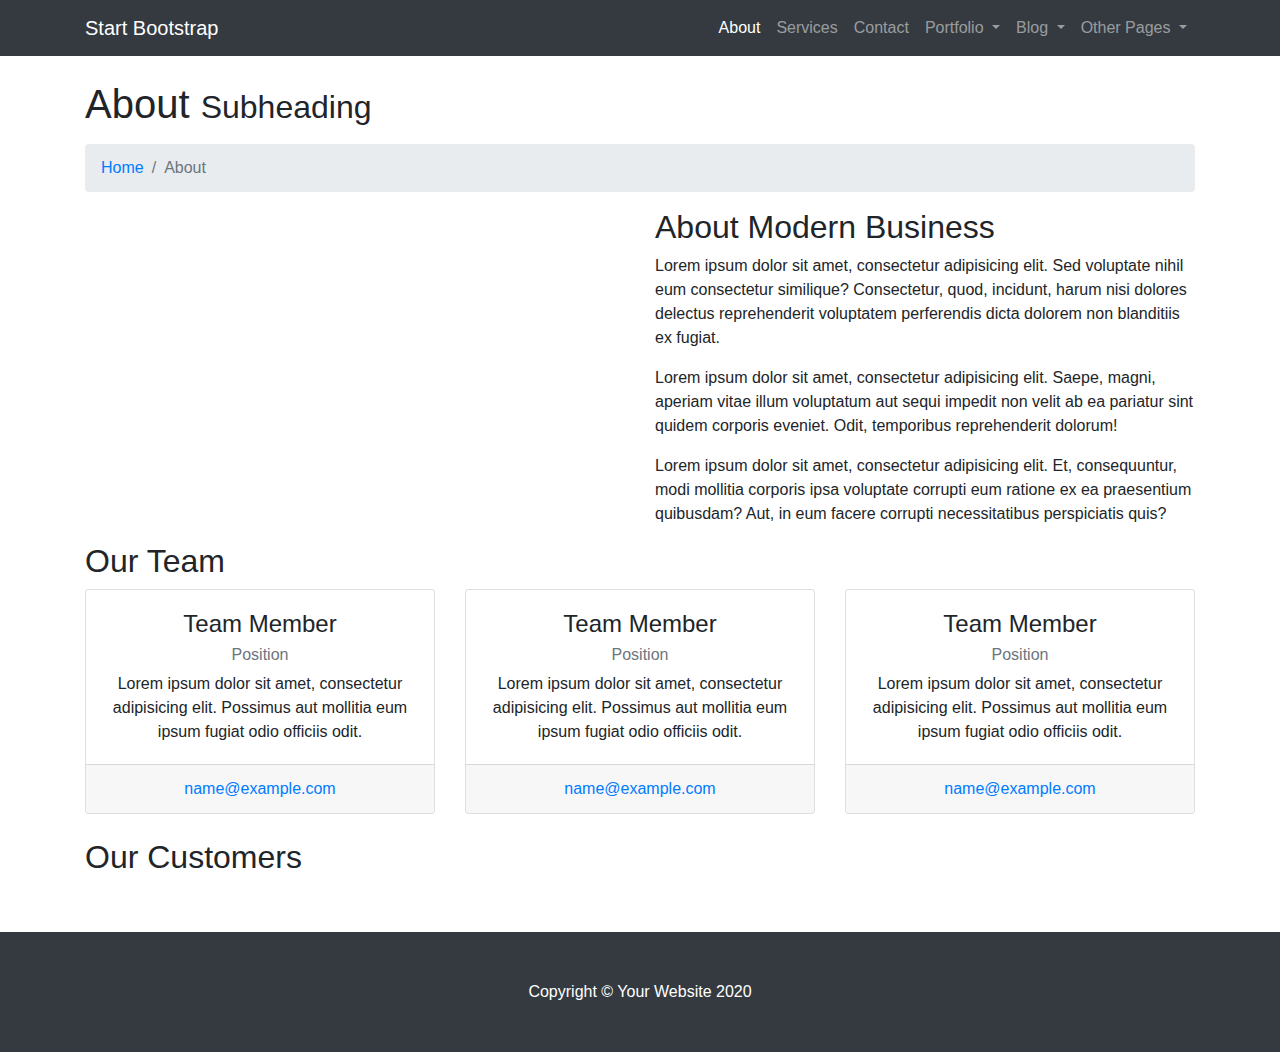
==== about.html @ 4dc79cdf "trying a template" ====
<!DOCTYPE html>
<html lang="en">

<head>

  <meta charset="utf-8">
  <meta name="viewport" content="width=device-width, initial-scale=1, shrink-to-fit=no">
  <meta name="description" content="">
  <meta name="author" content="">

  <title>Modern Business - Start Bootstrap Template</title>

  <!-- Bootstrap core CSS -->
  <link href="vendor/bootstrap/css/bootstrap.min.css" rel="stylesheet">

  <!-- Custom styles for this template -->
  <link href="css/modern-business.css" rel="stylesheet">

</head>

<body>

  <!-- Navigation -->
  <nav class="navbar fixed-top navbar-expand-lg navbar-dark bg-dark fixed-top">
    <div class="container">
      <a class="navbar-brand" href="index.html">Start Bootstrap</a>
      <button class="navbar-toggler navbar-toggler-right" type="button" data-toggle="collapse" data-target="#navbarResponsive" aria-controls="navbarResponsive" aria-expanded="false" aria-label="Toggle navigation">
        <span class="navbar-toggler-icon"></span>
      </button>
      <div class="collapse navbar-collapse" id="navbarResponsive">
        <ul class="navbar-nav ml-auto">
          <li class="nav-item active">
            <a class="nav-link" href="about.html">About</a>
          </li>
          <li class="nav-item">
            <a class="nav-link" href="services.html">Services</a>
          </li>
          <li class="nav-item">
            <a class="nav-link" href="contact.html">Contact</a>
          </li>
          <li class="nav-item dropdown">
            <a class="nav-link dropdown-toggle" href="#" id="navbarDropdownPortfolio" data-toggle="dropdown" aria-haspopup="true" aria-expanded="false">
              Portfolio
            </a>
            <div class="dropdown-menu dropdown-menu-right" aria-labelledby="navbarDropdownPortfolio">
              <a class="dropdown-item" href="portfolio-1-col.html">1 Column Portfolio</a>
              <a class="dropdown-item" href="portfolio-2-col.html">2 Column Portfolio</a>
              <a class="dropdown-item" href="portfolio-3-col.html">3 Column Portfolio</a>
              <a class="dropdown-item" href="portfolio-4-col.html">4 Column Portfolio</a>
              <a class="dropdown-item" href="portfolio-item.html">Single Portfolio Item</a>
            </div>
          </li>
          <li class="nav-item dropdown">
            <a class="nav-link dropdown-toggle" href="#" id="navbarDropdownBlog" data-toggle="dropdown" aria-haspopup="true" aria-expanded="false">
              Blog
            </a>
            <div class="dropdown-menu dropdown-menu-right" aria-labelledby="navbarDropdownBlog">
              <a class="dropdown-item" href="blog-home-1.html">Blog Home 1</a>
              <a class="dropdown-item" href="blog-home-2.html">Blog Home 2</a>
              <a class="dropdown-item" href="blog-post.html">Blog Post</a>
            </div>
          </li>
          <li class="nav-item dropdown">
            <a class="nav-link dropdown-toggle" href="#" id="navbarDropdownPages" data-toggle="dropdown" aria-haspopup="true" aria-expanded="false">
              Other Pages
            </a>
            <div class="dropdown-menu dropdown-menu-right" aria-labelledby="navbarDropdownPages">
              <a class="dropdown-item" href="full-width.html">Full Width Page</a>
              <a class="dropdown-item" href="sidebar.html">Sidebar Page</a>
              <a class="dropdown-item" href="faq.html">FAQ</a>
              <a class="dropdown-item" href="404.html">404</a>
              <a class="dropdown-item" href="pricing.html">Pricing Table</a>
            </div>
          </li>
        </ul>
      </div>
    </div>
  </nav>

  <!-- Page Content -->
  <div class="container">

    <!-- Page Heading/Breadcrumbs -->
    <h1 class="mt-4 mb-3">About
      <small>Subheading</small>
    </h1>

    <ol class="breadcrumb">
      <li class="breadcrumb-item">
        <a href="index.html">Home</a>
      </li>
      <li class="breadcrumb-item active">About</li>
    </ol>

    <!-- Intro Content -->
    <div class="row">
      <div class="col-lg-6">
        <img class="img-fluid rounded mb-4" src="http://placehold.it/750x450" alt="">
      </div>
      <div class="col-lg-6">
        <h2>About Modern Business</h2>
        <p>Lorem ipsum dolor sit amet, consectetur adipisicing elit. Sed voluptate nihil eum consectetur similique? Consectetur, quod, incidunt, harum nisi dolores delectus reprehenderit voluptatem perferendis dicta dolorem non blanditiis ex fugiat.</p>
        <p>Lorem ipsum dolor sit amet, consectetur adipisicing elit. Saepe, magni, aperiam vitae illum voluptatum aut sequi impedit non velit ab ea pariatur sint quidem corporis eveniet. Odit, temporibus reprehenderit dolorum!</p>
        <p>Lorem ipsum dolor sit amet, consectetur adipisicing elit. Et, consequuntur, modi mollitia corporis ipsa voluptate corrupti eum ratione ex ea praesentium quibusdam? Aut, in eum facere corrupti necessitatibus perspiciatis quis?</p>
      </div>
    </div>
    <!-- /.row -->

    <!-- Team Members -->
    <h2>Our Team</h2>

    <div class="row">
      <div class="col-lg-4 mb-4">
        <div class="card h-100 text-center">
          <img class="card-img-top" src="http://placehold.it/750x450" alt="">
          <div class="card-body">
            <h4 class="card-title">Team Member</h4>
            <h6 class="card-subtitle mb-2 text-muted">Position</h6>
            <p class="card-text">Lorem ipsum dolor sit amet, consectetur adipisicing elit. Possimus aut mollitia eum ipsum fugiat odio officiis odit.</p>
          </div>
          <div class="card-footer">
            <a href="#">name@example.com</a>
          </div>
        </div>
      </div>
      <div class="col-lg-4 mb-4">
        <div class="card h-100 text-center">
          <img class="card-img-top" src="http://placehold.it/750x450" alt="">
          <div class="card-body">
            <h4 class="card-title">Team Member</h4>
            <h6 class="card-subtitle mb-2 text-muted">Position</h6>
            <p class="card-text">Lorem ipsum dolor sit amet, consectetur adipisicing elit. Possimus aut mollitia eum ipsum fugiat odio officiis odit.</p>
          </div>
          <div class="card-footer">
            <a href="#">name@example.com</a>
          </div>
        </div>
      </div>
      <div class="col-lg-4 mb-4">
        <div class="card h-100 text-center">
          <img class="card-img-top" src="http://placehold.it/750x450" alt="">
          <div class="card-body">
            <h4 class="card-title">Team Member</h4>
            <h6 class="card-subtitle mb-2 text-muted">Position</h6>
            <p class="card-text">Lorem ipsum dolor sit amet, consectetur adipisicing elit. Possimus aut mollitia eum ipsum fugiat odio officiis odit.</p>
          </div>
          <div class="card-footer">
            <a href="#">name@example.com</a>
          </div>
        </div>
      </div>
    </div>
    <!-- /.row -->

    <!-- Our Customers -->
    <h2>Our Customers</h2>
    <div class="row">
      <div class="col-lg-2 col-sm-4 mb-4">
        <img class="img-fluid" src="http://placehold.it/500x300" alt="">
      </div>
      <div class="col-lg-2 col-sm-4 mb-4">
        <img class="img-fluid" src="http://placehold.it/500x300" alt="">
      </div>
      <div class="col-lg-2 col-sm-4 mb-4">
        <img class="img-fluid" src="http://placehold.it/500x300" alt="">
      </div>
      <div class="col-lg-2 col-sm-4 mb-4">
        <img class="img-fluid" src="http://placehold.it/500x300" alt="">
      </div>
      <div class="col-lg-2 col-sm-4 mb-4">
        <img class="img-fluid" src="http://placehold.it/500x300" alt="">
      </div>
      <div class="col-lg-2 col-sm-4 mb-4">
        <img class="img-fluid" src="http://placehold.it/500x300" alt="">
      </div>
    </div>
    <!-- /.row -->

  </div>
  <!-- /.container -->

  <!-- Footer -->
  <footer class="py-5 bg-dark">
    <div class="container">
      <p class="m-0 text-center text-white">Copyright &copy; Your Website 2020</p>
    </div>
    <!-- /.container -->
  </footer>

  <!-- Bootstrap core JavaScript -->
  <script src="vendor/jquery/jquery.min.js"></script>
  <script src="vendor/bootstrap/js/bootstrap.bundle.min.js"></script>

</body>

</html>
---- css/modern-business.css ----
/*!
 * Start Bootstrap - Modern Business (https://startbootstrap.com/template/modern-business)
 * Copyright 2013-2020 Start Bootstrap
 * Licensed under MIT (https://github.com/StartBootstrap/startbootstrap-logomodern-business-nav/blob/master/LICENSE)
 */
body {
  padding-top: 56px;
}

.carousel-item {
  height: 65vh;
  min-height: 300px;
  background: no-repeat center center scroll;
  -webkit-background-size: cover;
  -moz-background-size: cover;
  -o-background-size: cover;
  background-size: cover;
}

.portfolio-item {
  margin-bottom: 30px;
}
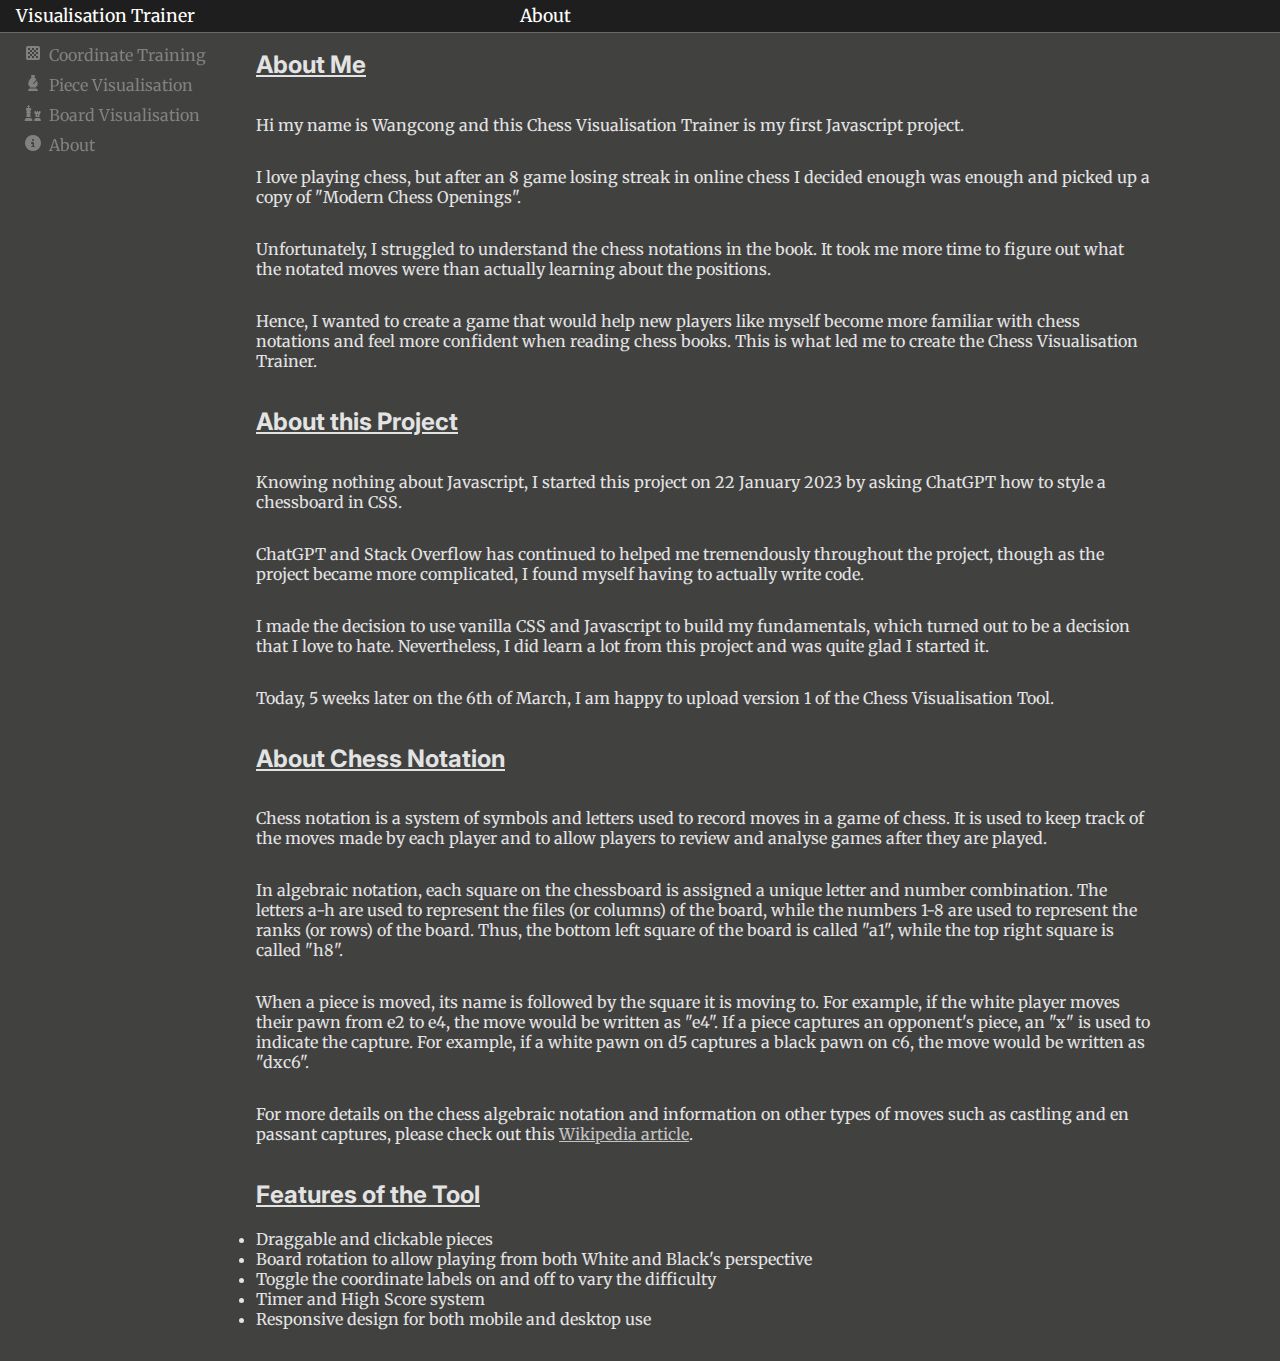
==== commit 41870990: "version 1" ====
--- a/about.html
+++ b/about.html
@@ -1,196 +1,99 @@
 <!DOCTYPE html>
-<html lang="en">
-
+<html lang="en" dir="ltr">
 <head>
-
   <meta charset="utf-8">
-  <meta name="viewport" content="width=device-width, initial-scale=1, shrink-to-fit=no">
-  <meta name="description" content="">
-  <meta name="author" content="">
-
-  <title>Modern Business - Start Bootstrap Template</title>
-
-  <!-- Bootstrap core CSS -->
-  <link href="vendor/bootstrap/css/bootstrap.min.css" rel="stylesheet">
-
-  <!-- Custom styles for this template -->
-  <link href="css/modern-business.css" rel="stylesheet">
-
+  <title>Chess Training | About</title>
+  <link rel="icon" type="image/x-icon" href="favicon.png">
+  <!-- Chess icons created by Freepik - Flaticon -->
+  <link rel="stylesheet" href="style.css">
+    <link rel="stylesheet" href="styles/about.css">
+  <link rel="stylesheet" href="https://cdnjs.cloudflare.com/ajax/libs/font-awesome/6.3.0/css/all.min.css">
+  <link rel="stylesheet" href="https://fonts.googleapis.com/css?family=Merriweather|Inter|Roboto Mono">
+  <meta name="viewport" content="width=device-width, initial-scale=1">
 </head>
 
 <body>
+  <div class="navbar">
+    <button id="menuIcon" type="button">
+      <span>&#9776;</span>
+    </button>
+    <h1 id="title">Visualisation Trainer</h1>
+    <h1 id="subtitle">About</h1>
+  </div>
+  <div class="navbarBackground"></div>
+  <div id="sidebar" class="sidebar hidden">
+    <div id="sidebar-container" class="sidebar-container">
+      <a href="coordinate.html"><i class="fa-solid fa-chess-board"></i><span>Coordinate Training</span></a>
+      <a href="piece.html"><i class="fa-solid fa-chess-bishop"></i><span>Piece Visualisation</span></a>
+      <a href="index.html"><i class="fa-solid fa-chess"></i><span>Board Visualisation</span></a>
+      <a href="about.html"><i class="fa-solid fa-circle-info"></i><span>About</span></a>
+    </div>
+  </div>
+  <div class="container">
+    <div id="text-about" class="container">
+      <h2><u>About Me</u></h2>
+      <p>Hi my name is Wangcong and this Chess Visualisation Trainer is my first Javascript project.</p>
+      <p>
+        I love playing chess, but after an 8 game losing streak in online chess I decided enough was enough and picked up a copy of "Modern Chess Openings".
+      </p>
+      <p>
+        Unfortunately, I struggled to understand the chess notations in the book. It took me more time to figure out what the notated moves were
+        than actually learning about the positions.
+      </p>
+      <p>
+        Hence, I wanted to create a game that would help new players like myself
+        become more familiar with chess notations and feel more confident when reading chess books. This is what led me to create the Chess Visualisation Trainer.
+      </p>
+      <h2><u>About this Project</u></h2>
+      <p>
+        Knowing nothing about Javascript, I started this project on 22 January 2023 by asking ChatGPT how to style a chessboard in CSS.
+      <p>
+        ChatGPT and Stack Overflow has continued to helped me tremendously throughout the project, though as the project became more complicated, I found myself having to actually write code.
+      </p>
+      <p>
+        I made the decision to use vanilla CSS and Javascript to build my fundamentals, which turned out to be a decision that I love to hate.
+        Nevertheless, I did learn a lot from this project and was quite glad I started it.
+      </p>
+      <p>
+        Today, 5 weeks later on the 6th of March, I am happy to upload version 1 of the Chess Visualisation Tool.
+      </p>
+      <h2><u>About Chess Notation</u></h2>
+      <p>
+        Chess notation is a system of symbols and letters used to record moves
+        in a game of chess. It is used to keep track of the moves made by each
+        player and to allow players to review and analyse games after they are
+        played.
+      </p>
+      <p>
+        In algebraic notation, each square on the chessboard is assigned a unique letter
+        and number combination. The letters a-h are used to represent the files (or
+        columns) of the board, while the numbers 1-8 are used to represent the ranks (or
+        rows) of the board. Thus, the bottom left square of the board is called "a1",
+        while the top right square is called "h8".
+      </p>
+      <p>
+        When a piece is moved, its name is followed by the square it is moving to. For
+        example, if the white player moves their pawn from e2 to e4, the move would be
+        written as "e4". If a piece captures an opponent's piece, an "x" is used to
+        indicate the capture. For example, if a white pawn on d5 captures a black pawn
+        on c6, the move would be written as "dxc6".
+      </p>
+      <p>
+        For more details on the chess algebraic notation and information on other types of moves such as castling and en passant captures,
+        please check out this <a href="https://en.wikipedia.org/wiki/Algebraic_notation_(chess)">Wikipedia article</a>.
+      </p>
+      <h2><u>Features of the Tool</u></h2>
+        <li>Draggable and clickable pieces</li>
+        <li>Board rotation to allow playing from both White and Black's perspective</li>
+        <li>Toggle the coordinate labels on and off to vary the difficulty</li>
+        <li>Timer and High Score system</li>
+        <li>Responsive design for both mobile and desktop use</li>
+        <p></p>
+    </div>
 
-  <!-- Navigation -->
-  <nav class="navbar fixed-top navbar-expand-lg navbar-dark bg-dark fixed-top">
-    <div class="container">
-      <a class="navbar-brand" href="index.html">Start Bootstrap</a>
-      <button class="navbar-toggler navbar-toggler-right" type="button" data-toggle="collapse" data-target="#navbarResponsive" aria-controls="navbarResponsive" aria-expanded="false" aria-label="Toggle navigation">
-        <span class="navbar-toggler-icon"></span>
-      </button>
-      <div class="collapse navbar-collapse" id="navbarResponsive">
-        <ul class="navbar-nav ml-auto">
-          <li class="nav-item active">
-            <a class="nav-link" href="about.html">About</a>
-          </li>
-          <li class="nav-item">
-            <a class="nav-link" href="services.html">Services</a>
-          </li>
-          <li class="nav-item">
-            <a class="nav-link" href="contact.html">Contact</a>
-          </li>
-          <li class="nav-item dropdown">
-            <a class="nav-link dropdown-toggle" href="#" id="navbarDropdownPortfolio" data-toggle="dropdown" aria-haspopup="true" aria-expanded="false">
-              Portfolio
-            </a>
-            <div class="dropdown-menu dropdown-menu-right" aria-labelledby="navbarDropdownPortfolio">
-              <a class="dropdown-item" href="portfolio-1-col.html">1 Column Portfolio</a>
-              <a class="dropdown-item" href="portfolio-2-col.html">2 Column Portfolio</a>
-              <a class="dropdown-item" href="portfolio-3-col.html">3 Column Portfolio</a>
-              <a class="dropdown-item" href="portfolio-4-col.html">4 Column Portfolio</a>
-              <a class="dropdown-item" href="portfolio-item.html">Single Portfolio Item</a>
-            </div>
-          </li>
-          <li class="nav-item dropdown">
-            <a class="nav-link dropdown-toggle" href="#" id="navbarDropdownBlog" data-toggle="dropdown" aria-haspopup="true" aria-expanded="false">
-              Blog
-            </a>
-            <div class="dropdown-menu dropdown-menu-right" aria-labelledby="navbarDropdownBlog">
-              <a class="dropdown-item" href="blog-home-1.html">Blog Home 1</a>
-              <a class="dropdown-item" href="blog-home-2.html">Blog Home 2</a>
-              <a class="dropdown-item" href="blog-post.html">Blog Post</a>
-            </div>
-          </li>
-          <li class="nav-item dropdown">
-            <a class="nav-link dropdown-toggle" href="#" id="navbarDropdownPages" data-toggle="dropdown" aria-haspopup="true" aria-expanded="false">
-              Other Pages
-            </a>
-            <div class="dropdown-menu dropdown-menu-right" aria-labelledby="navbarDropdownPages">
-              <a class="dropdown-item" href="full-width.html">Full Width Page</a>
-              <a class="dropdown-item" href="sidebar.html">Sidebar Page</a>
-              <a class="dropdown-item" href="faq.html">FAQ</a>
-              <a class="dropdown-item" href="404.html">404</a>
-              <a class="dropdown-item" href="pricing.html">Pricing Table</a>
-            </div>
-          </li>
-        </ul>
-      </div>
-    </div>
-  </nav>
 
-  <!-- Page Content -->
-  <div class="container">
-
-    <!-- Page Heading/Breadcrumbs -->
-    <h1 class="mt-4 mb-3">About
-      <small>Subheading</small>
-    </h1>
-
-    <ol class="breadcrumb">
-      <li class="breadcrumb-item">
-        <a href="index.html">Home</a>
-      </li>
-      <li class="breadcrumb-item active">About</li>
-    </ol>
-
-    <!-- Intro Content -->
-    <div class="row">
-      <div class="col-lg-6">
-        <img class="img-fluid rounded mb-4" src="http://placehold.it/750x450" alt="">
-      </div>
-      <div class="col-lg-6">
-        <h2>About Modern Business</h2>
-        <p>Lorem ipsum dolor sit amet, consectetur adipisicing elit. Sed voluptate nihil eum consectetur similique? Consectetur, quod, incidunt, harum nisi dolores delectus reprehenderit voluptatem perferendis dicta dolorem non blanditiis ex fugiat.</p>
-        <p>Lorem ipsum dolor sit amet, consectetur adipisicing elit. Saepe, magni, aperiam vitae illum voluptatum aut sequi impedit non velit ab ea pariatur sint quidem corporis eveniet. Odit, temporibus reprehenderit dolorum!</p>
-        <p>Lorem ipsum dolor sit amet, consectetur adipisicing elit. Et, consequuntur, modi mollitia corporis ipsa voluptate corrupti eum ratione ex ea praesentium quibusdam? Aut, in eum facere corrupti necessitatibus perspiciatis quis?</p>
-      </div>
-    </div>
-    <!-- /.row -->
-
-    <!-- Team Members -->
-    <h2>Our Team</h2>
-
-    <div class="row">
-      <div class="col-lg-4 mb-4">
-        <div class="card h-100 text-center">
-          <img class="card-img-top" src="http://placehold.it/750x450" alt="">
-          <div class="card-body">
-            <h4 class="card-title">Team Member</h4>
-            <h6 class="card-subtitle mb-2 text-muted">Position</h6>
-            <p class="card-text">Lorem ipsum dolor sit amet, consectetur adipisicing elit. Possimus aut mollitia eum ipsum fugiat odio officiis odit.</p>
-          </div>
-          <div class="card-footer">
-            <a href="#">name@example.com</a>
-          </div>
-        </div>
-      </div>
-      <div class="col-lg-4 mb-4">
-        <div class="card h-100 text-center">
-          <img class="card-img-top" src="http://placehold.it/750x450" alt="">
-          <div class="card-body">
-            <h4 class="card-title">Team Member</h4>
-            <h6 class="card-subtitle mb-2 text-muted">Position</h6>
-            <p class="card-text">Lorem ipsum dolor sit amet, consectetur adipisicing elit. Possimus aut mollitia eum ipsum fugiat odio officiis odit.</p>
-          </div>
-          <div class="card-footer">
-            <a href="#">name@example.com</a>
-          </div>
-        </div>
-      </div>
-      <div class="col-lg-4 mb-4">
-        <div class="card h-100 text-center">
-          <img class="card-img-top" src="http://placehold.it/750x450" alt="">
-          <div class="card-body">
-            <h4 class="card-title">Team Member</h4>
-            <h6 class="card-subtitle mb-2 text-muted">Position</h6>
-            <p class="card-text">Lorem ipsum dolor sit amet, consectetur adipisicing elit. Possimus aut mollitia eum ipsum fugiat odio officiis odit.</p>
-          </div>
-          <div class="card-footer">
-            <a href="#">name@example.com</a>
-          </div>
-        </div>
-      </div>
-    </div>
-    <!-- /.row -->
-
-    <!-- Our Customers -->
-    <h2>Our Customers</h2>
-    <div class="row">
-      <div class="col-lg-2 col-sm-4 mb-4">
-        <img class="img-fluid" src="http://placehold.it/500x300" alt="">
-      </div>
-      <div class="col-lg-2 col-sm-4 mb-4">
-        <img class="img-fluid" src="http://placehold.it/500x300" alt="">
-      </div>
-      <div class="col-lg-2 col-sm-4 mb-4">
-        <img class="img-fluid" src="http://placehold.it/500x300" alt="">
-      </div>
-      <div class="col-lg-2 col-sm-4 mb-4">
-        <img class="img-fluid" src="http://placehold.it/500x300" alt="">
-      </div>
-      <div class="col-lg-2 col-sm-4 mb-4">
-        <img class="img-fluid" src="http://placehold.it/500x300" alt="">
-      </div>
-      <div class="col-lg-2 col-sm-4 mb-4">
-        <img class="img-fluid" src="http://placehold.it/500x300" alt="">
-      </div>
-    </div>
-    <!-- /.row -->
-
-  </div>
-  <!-- /.container -->
-
-  <!-- Footer -->
-  <footer class="py-5 bg-dark">
-    <div class="container">
-      <p class="m-0 text-center text-white">Copyright &copy; Your Website 2020</p>
-    </div>
-    <!-- /.container -->
-  </footer>
-
-  <!-- Bootstrap core JavaScript -->
-  <script src="vendor/jquery/jquery.min.js"></script>
-  <script src="vendor/bootstrap/js/bootstrap.bundle.min.js"></script>
-
+  <div id="overlay" class="overlay"></div>
+  <div id="overlay-sidebar" class="overlay"></div>
 </body>
-
+<script src="scripts/sidebar.js"></script>
 </html>
--- a/style.css
+++ b/style.css
@@ -0,0 +1,763 @@
+body {
+  font-family: 'Merriweather';
+  text-align: center;
+  margin: 0px;
+  background-color: #414140;
+}
+
+h1 {
+  font-style: normal;
+  font-weight: 400;
+  font-size: 1.1rem;
+  color: white;
+}
+
+h2 {
+  font-family: 'Inter';
+  color: #E3E3E3;
+}
+
+p {
+  text-align: left;
+}
+
+.test {
+  display: inline;
+}
+
+.navbar {
+  display: flex;
+  width: 100%;
+  margin: 0px;
+  margin-bottom: 5px;
+  justify-content: space-between;
+  align-items: baseline;
+  background-color: #414140;
+}
+
+#menuIcon {
+  font-size: 1.25rem;
+  cursor: pointer;
+  flex-grow: 1;
+  flex-basis: 5%;
+  text-align: left;
+  z-index: 3;
+  padding-left: 0.75rem;
+}
+
+#title {
+  display: none;
+  text-align: left;
+  margin: 0px;
+}
+
+#subtitle {
+  text-align: left;
+  margin: 0px;
+  flex-grow: 1;
+  flex-basis: 90%;
+}
+
+#icon-info {
+  font-size: 1.25rem;
+  flex-grow: 1;
+  flex-basis: 5%;
+}
+
+/* The side navigation menu */
+.sidebar {
+  height: 100%;
+  width: 67%;
+  max-width: 300px;
+  position: fixed;
+  z-index: 2; /* my pieces have z-index 1, so this is set to 2 to cover them*/
+  top: 0;
+  left: clamp(-67%, -67%, -300px); /* shift sidebar to the left by it's width, the .show class brings the sidebar back*/
+  background-color: black;
+  overflow-x: hidden;
+  white-space: nowrap;
+  transition: 0.3s;
+  transition-timing-function: cubic-bezier(0.05, 0.70, 0.14, 1);
+  display: flex;
+}
+
+.show {
+  left: 0;
+}
+
+.sidebar-container {
+  display: flex;
+  flex-direction: column;
+  padding: 2.5rem 0 0 0.5rem;
+  align-items: flex-start;
+}
+
+.sidebar a {
+  padding: 5px;
+  text-decoration: none;
+  font-size: 1rem;
+  color: #818181;
+  display: grid;
+  grid-template-columns: 1rem 1fr;
+  grid-template-rows: 1fr;
+  gap: 0.5rem;
+  transition: 0.3s;
+}
+
+/* When you mouse over the navigation links, change their color */
+@media (hover: hover) and (pointer: fine) {
+  .sidebar a:hover {
+    color: #f1f1f1;
+  }
+}
+
+#content-container {
+  display: flex;
+  flex-direction: column;
+}
+
+#board {
+  border-collapse: collapse;
+  margin: auto;
+  width: 100vw;
+  height: 100vw;
+}
+
+#board td {
+  padding: 0px;
+  box-sizing: border-box;
+  border: 0px solid grey;
+  position: relative; /* This is important to make the pseudo-elements position correctly */
+  height: 12.5%;
+  width: 12.5%;
+}
+
+#board td::before, #board td::after {
+  padding: 3px;
+  visibility: hidden;
+  font-size: 2.5vw;
+}
+
+#board .rotate::before, #board .rotate::after {
+  transform: rotate(180deg);
+}
+
+#board .show::before, #board .show::after {
+  visibility: visible;
+}
+
+#board td::before {
+  content: attr(data-top);
+  position: absolute;
+  top: 0;
+  left: 0;
+}
+
+#board td::after {
+  content: attr(data-bottom);
+  position: absolute;
+  bottom: 0;
+  right: 0;
+}
+
+#board tr:nth-child(odd) td:nth-child(odd)::before,
+#board tr:nth-child(even) td:nth-child(even)::before,
+#board tr:nth-child(odd) td:nth-child(odd)::after,
+#board tr:nth-child(even) td:nth-child(even)::after  {
+  color: black;
+}
+
+#board tr:nth-child(odd) td:nth-child(even)::before,
+#board tr:nth-child(even) td:nth-child(odd)::before,
+#board tr:nth-child(odd) td:nth-child(even)::after,
+#board tr:nth-child(even) td:nth-child(odd)::after  {
+  color: white;
+}
+
+#board-container {
+  display: inline-flex;
+  flex-direction: column;
+  align-items: flex-end;
+}
+
+.lightSquare {
+  background-color: #faedcd;
+}
+
+.darkSquare {
+  background-color: #d4a373;
+}
+
+.piece {
+  width: 90%;
+  height: 90%;
+  margin:auto;
+  background-size: cover;
+  background-repeat: no-repeat;
+  background-position: center;
+  display: block;
+}
+
+.bb {
+  background-image: url(assets/bB.svg);
+}
+
+.bn {
+  background-image: url(assets/bN.svg);
+}
+
+.br {
+  background-image: url(assets/bR.svg);
+}
+
+.bk {
+  background-image: url(assets/bK.svg);
+}
+
+.bq {
+  background-image: url(assets/bQ.svg);
+}
+
+.bp {
+  background-image: url(assets/bP.svg);
+}
+
+.wb {
+  background-image: url(assets/wB.svg);
+}
+
+.wn {
+  background-image: url(assets/wN.svg);
+}
+
+.wr {
+  background-image: url(assets/wR.svg);
+}
+
+.wk {
+  background-image: url(assets/wK.svg);
+}
+
+.wq {
+  background-image: url(assets/wQ.svg);
+}
+
+.wp {
+  background-image: url(assets/wP.svg);
+}
+
+.button-options {
+  display: inline-flex;
+  padding: 2px;
+  gap: 0.25rem;
+  background-color: #9A9999;
+  border-radius: 0px 0px 5px 5px;
+}
+
+#toggle-button {
+  font-family: "Merriweather";
+  font-style: normal;
+  font-weight: 700;
+  font-size: 16px;
+}
+
+#widget-container {
+  background-color: #1D1E1D;
+  margin: 1.25rem 1rem 0.25rem 1rem;
+  padding: 10px 5px 5px 20px;
+  display: grid;
+  grid-template-columns: 1fr 1fr;
+  grid-template-rows: 1fr 1fr 7px;
+  border-radius: 5px;
+}
+
+.widget-wrapper {
+  display: flex;
+  align-items: center;
+  padding: 5px  10px 5px 10px;
+  gap: 10px;
+}
+
+.colourBox {
+  width: 20px;
+  height: 20px;
+  background-color: #000000;
+  border: 2px solid #858585;
+  border-radius: 5px;
+}
+
+.whiteBox {
+  background-color: #FFFFFF;
+}
+
+#target {
+  font-style: normal;
+  font-weight: 700;
+  font-size: 20px;
+  line-height: 25px;
+  color: white;
+}
+
+#resultIcon {
+  font-size: 1.5rem;
+}
+
+.fa-circle-xmark {
+  color: #e38b81;
+}
+
+.fa-circle-check {
+  color: #91ebbe;
+}
+
+#result {
+  font-size: 20px;
+  font-weight: 400;
+  color: white;
+}
+
+#scoreboard-wrapper {
+  flex-direction: column;
+  align-items: flex-start;
+  gap: 0px;
+}
+
+#scoreboard, #message-score {
+  font-size: 20px;
+  font-weight: 400;
+  color: white;
+}
+
+#scoreboard-breakdown, #message-score-breakdown, #message-highScore {
+  font-family: "Inter";
+  font-size: 10px;
+  font-weight: 200;
+  color: #c5c3c3;
+  margin-top: -3px;
+}
+
+#timer {
+  background-color: #D9D9D9;
+  border: 1px solid #000000;
+  border-radius: 3px;
+  font-family: 'Roboto Mono';
+  font-style: normal;
+  font-weight: 400;
+  font-size: 20px;
+  text-align: center;
+  padding-left: 5px;
+  padding-right: 5px;
+}
+
+
+select {
+  background-color: #D9D9D9;
+  border: 1px solid #000000;
+  border-radius: 3px;
+  font-family: 'Roboto Mono';
+  font-style: normal;
+  font-weight: 400;
+  font-size: 20px;
+  text-align: center;
+  cursor: pointer;
+}
+
+#playButton {
+  font-size: 28px;
+}
+
+.fa-play::before {
+  -webkit-text-stroke: 1px black;
+}
+
+.fa-stop::before {
+  -webkit-text-stroke: 1px black;
+}
+
+#resultColourBar {
+  margin: auto;
+  width: 90%;
+  height: 90%;
+  grid-area: 3 / 1 / 4 / 3;
+  border-radius: 10px;
+}
+
+.overlay {
+  position: fixed;
+  opacity: 0;
+  transition: 30ms ease-in-out;
+  top: 0;
+  left: 0;
+  right: 0;
+  bottom: 0;
+  pointer-events: none;
+  background-color: rgba(0, 0, 0, 0.6);
+}
+
+#overlay {
+  z-index: 3;
+}
+
+#overlay.active {
+  opacity: 1;
+  pointer-events: all;
+}
+
+#overlay-sidebar {
+  z-index: 1;
+  background-color: rgba(255, 255, 255, 0.2);
+}
+
+#overlay-sidebar.active {
+  opacity: 1;
+  pointer-events: all;
+}
+
+.scoreAlert {
+  position: fixed;
+  padding: 5px;
+  top: 40%;
+  left: 50%;
+  transform: translate(-50%, -50%) scale(0);
+  /* transition: 50ms ease-in-out; */
+  border: 1px solid black;
+  border-radius: 10px;
+  z-index: 4;
+  background-color: #414140;
+  width: 80vw;
+  max-width: 80%;
+  display: flex;
+  flex-direction: column;
+  align-items: center;
+}
+
+.scoreAlert.active {
+  transform: translate(-50%, -50%) scale(1);
+}
+
+.scoreAlert-container {
+  padding: 5% 0px 5% 0px;
+  display: flex;
+  flex-direction: column;
+  align-items: center;
+  background-color: black;
+  border-radius: 10px;
+  width: 97%;
+  margin: 2px 10px 10px 10px;
+}
+
+#message-score {
+  margin-bottom: 10px;
+}
+
+#close-button {
+  background: #DADADA;
+  border-radius: 3px;
+  padding: 5px 0px;
+  color: black;
+  width: 100%;
+}
+
+@media (hover: hover) and (pointer: fine) {
+  #close-button:hover {
+    color: RoyalBlue;
+  }
+}
+
+.message {
+  color: white;
+  padding: 5vw;
+}
+
+#highScore-icon {
+  background-image: url(assets/icons/crown.svg);
+  margin: auto;
+  background-size: contain;
+  background-repeat: no-repeat;
+  background-position: center;
+  display: block;
+  width: 2.5rem;
+  height: 2.5rem;
+}
+
+.highScore-notification {
+  display: flex;
+  color: white;
+  align-items: center;
+  gap: 5px;
+  padding: 10px;
+}
+
+.instructions {
+  position: absolute;
+  top:2rem;
+  width: 100%;
+  height: calc(100% - 2rem);
+  background: #1D1E1D;
+  z-index: 3;
+  color: #C5C3C3;
+}
+
+.close-container {
+  display: flex;
+  align-items: center;
+  justify-content: flex-end;
+}
+
+.instructions-title {
+  flex-grow: 1;
+  text-align: center;
+  padding-left: 2rem;
+}
+
+.instructions-target {
+  font-style: normal;
+  font-weight: 700;
+  font-size: 20px;
+  line-height: 25px;
+  color: white;
+}
+
+#close-instructions {
+  font-size: 2rem;
+  padding: 10px;
+}
+
+#demo {
+  justify-content: center;
+}
+
+.instructions a{
+  color: #C5C3C3;
+}
+
+@media (hover: hover) and (pointer: fine) {
+  .instructions a:hover{
+    color: DodgerBlue;
+  }
+}
+
+p a{
+  color: #C5C3C3;
+}
+
+@media (hover: hover) and (pointer: fine) {
+  p a:hover{
+    color: DodgerBlue;
+  }
+}
+
+#text-about {
+  display: flex;
+  flex-direction: column;
+  width: 80%;
+  padding: 0 5% 0 5%;
+  align-items: flex-start;
+  color: #E3E3E3;
+}
+
+li {
+  text-align: left;
+}
+
+/* ----------------------- functional classes --------------------------------- */
+.flipped {
+  transform: rotate(180deg);
+}
+
+.hidden {
+  display: none;
+}
+
+[draggable="true"] {
+  position: relative;
+  z-index: 1;
+}
+
+.highlight {
+  background-color: #fff87a;
+  opacity: 0.9;
+}
+
+.correct {
+  background-color: #91ebbe;
+}
+
+.incorrect {
+  background-color: #e38b81;
+}
+
+button {
+  background-color: transparent;
+  border: none;
+  color: white;
+  padding: 3px;
+  cursor: pointer;
+  font-family: "Merriweather";
+}
+
+/* Darker background on mouse-over */
+@media (hover: hover) and (pointer: fine) {
+  button:hover {
+    color: RoyalBlue;
+  }
+}
+
+/* ----------------------- media queries --------------------------------- */
+@media screen and (min-aspect-ratio: 16/25) {
+  .navbar {
+    display: flex;
+    align-items: baseline;
+    justify-content: space-between;
+    border-bottom: 1px solid #686868;
+  }
+
+  #subtitle {
+    text-align: center;
+  }
+
+  #widget-container {
+    margin: 10px 0px;
+  }
+
+  #board {
+    height: calc(100vh - 225px);
+    width: calc(100vh - 225px);
+  }
+
+  #board td::before, #board td::after {
+    font-size: clamp(3px, 2.5vw, 10px);
+  }
+
+  #content-container {
+    display: inline-flex;
+  }
+
+.scoreAlert {
+  max-width: 300px;
+}
+.message {
+  padding: 2vw;
+}
+}
+
+@media screen and (min-aspect-ratio: 6/5) {
+  .navbar {
+    display: flex;
+    align-items: baseline;
+    justify-content: space-between;
+    border-bottom: 1px solid #686868;
+    background-color: #1D1E1D;
+  }
+
+  #title {
+    display: inline;
+    flex-grow: 1;
+    flex-basis: 30%;
+    z-index: 3;
+  }
+
+  #subtitle {
+    flex-basis: 60%;
+    text-align: left;
+  }
+
+  .test {
+    display: none;
+  }
+
+  #content-container {
+    display: flex;
+    flex-direction: row;
+    justify-content: center;
+  }
+
+  #board {
+    height: 85vh;
+    width: 85vh;
+    max-height: 600px;
+    max-width: 600px;
+  }
+
+  #board td {
+    height: 12.5%;
+    width: 12.5%;
+  }
+
+  #board td::before, #board td::after {
+    font-size: 2.5vh;
+  }
+
+  #widget-container {
+    grid-template-columns: 1fr;
+    grid-template-rows: 2fr 1fr 1fr 1fr 10px;
+    margin: 0px 10px 30.67px 10px;
+    padding: 10px;
+    border-radius: 1px;
+    min-width: 150px;
+  }
+
+  #target-wrapper {
+    display: flex;
+    align-items: flex-end;
+  }
+
+  #result-wrapper {
+    display: flex;
+    align-items: flex-start;
+  }
+
+  #resultColourBar {
+    grid-area: 5 / 1 / 6 / 2;
+  }
+
+  .scoreAlert {
+  max-width: 500px;
+  }
+
+  .message {
+  padding: 2vw;
+  }
+
+  .instructions {
+    padding: 2rem;
+    margin: auto;
+    width: 40%;
+    height: 50%;
+    left: 30%;
+  }
+}
+
+@media screen and (min-width:1100px) {
+  #menuIcon {
+    display: none;
+  }
+
+  #title {
+    padding-left: 1rem;
+    flex-basis: 35%;
+  }
+
+  #subtitle {
+    flex-basis: 55%;
+  }
+
+  .sidebar {
+    left: 0;
+    display: inline;
+    width: auto;
+    height: auto;
+    background-color: transparent;
+    margin: 2.5rem 1rem 1rem 1.25rem;
+    padding: 0px;
+  }
+
+  .sidebar-container {
+    padding: 0px;
+  }
+
+  #text-about {
+    width: 70%;
+    margin-left: 15%;
+  }
+}
--- a/styles/about.css
+++ b/styles/about.css
@@ -0,0 +1,12 @@
+@media screen and (min-width:1100px) {
+  .navbar {
+    position: fixed;
+    padding-top: 5px;
+    padding-bottom: 5px;
+  }
+
+  .navbarBackground {
+    height: 30px;
+    width: 100%;
+  }
+}
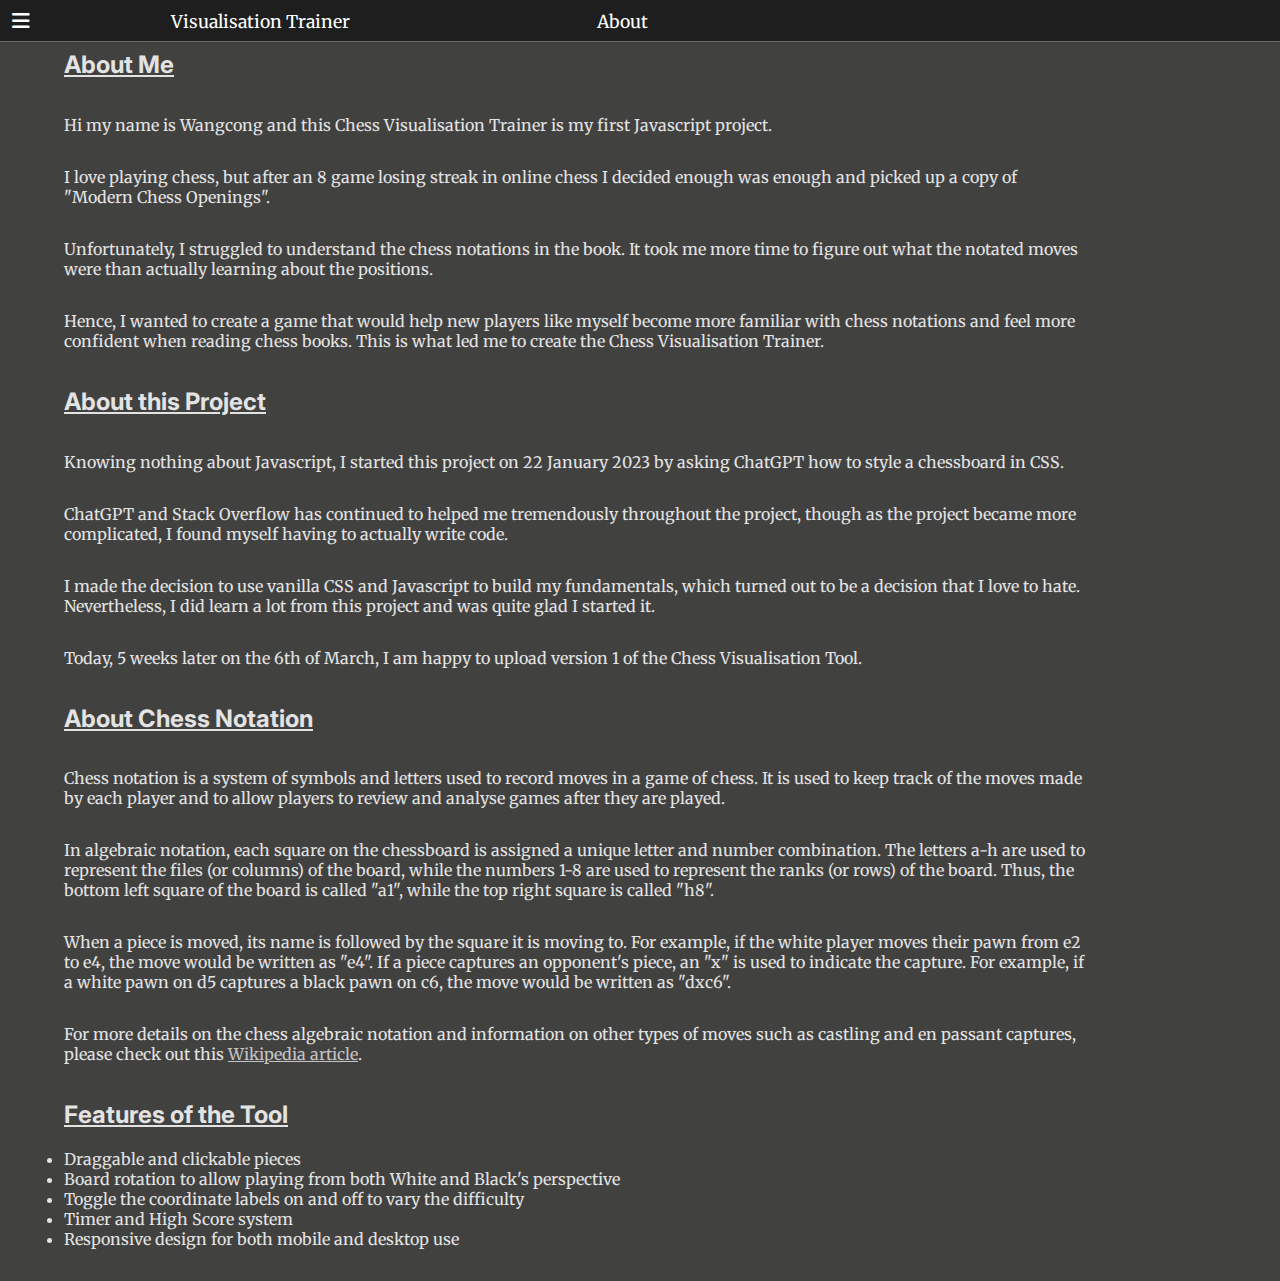
==== commit ef04d56d: "UI improvements" ====
--- a/about.html
+++ b/about.html
@@ -15,7 +15,7 @@
 <body>
   <div class="navbar">
     <button id="menuIcon" type="button">
-      <span>&#9776;</span>
+      <i class="fa-solid fa-bars"></i>
     </button>
     <h1 id="title">Visualisation Trainer</h1>
     <h1 id="subtitle">About</h1>
--- a/style.css
+++ b/style.css
@@ -28,6 +28,8 @@
 .navbar {
   display: flex;
   width: 100%;
+  padding-top: 5px;
+  padding-bottom: 5px;
   margin: 0px;
   margin-bottom: 5px;
   justify-content: space-between;
@@ -39,10 +41,11 @@
   font-size: 1.25rem;
   cursor: pointer;
   flex-grow: 1;
-  flex-basis: 5%;
+  flex-basis: 10%;
   text-align: left;
   z-index: 3;
   padding-left: 0.75rem;
+  color: white;
 }
 
 #title {
@@ -55,13 +58,13 @@
   text-align: left;
   margin: 0px;
   flex-grow: 1;
-  flex-basis: 90%;
+  flex-basis: 80%;
 }
 
 #icon-info {
   font-size: 1.25rem;
   flex-grow: 1;
-  flex-basis: 5%;
+  flex-basis: 10%;
 }
 
 /* The side navigation menu */
@@ -364,6 +367,11 @@
 
 #playButton {
   font-size: 28px;
+  color: #D9D9D9;
+}
+
+#playButton:hover {
+  color: DodgerBlue;
 }
 
 .fa-play::before {
@@ -490,9 +498,11 @@
 
 .instructions {
   position: absolute;
-  top:2rem;
-  width: 100%;
-  height: calc(100% - 2rem);
+  top:2.5rem;
+  width: calc(100% - 4rem);
+  padding-left: 2rem;
+  padding-right: 2rem;
+  height: calc(100% - 2.5rem);
   background: #1D1E1D;
   z-index: 3;
   color: #C5C3C3;
@@ -621,12 +631,12 @@
   }
 
   #board {
-    height: calc(100vh - 225px);
-    width: calc(100vh - 225px);
+    height: clamp(100px, calc(100vh - 225px), 600px);
+    width: clamp(100px, calc(100vh - 225px), 600px);
   }
 
   #board td::before, #board td::after {
-    font-size: clamp(3px, 2.5vw, 10px);
+    font-size: clamp(3px, 2.5vw, 15px);
   }
 
   #content-container {
@@ -658,7 +668,7 @@
   }
 
   #subtitle {
-    flex-basis: 60%;
+    flex-basis: 50%;
     text-align: left;
   }
 
@@ -675,8 +685,8 @@
   #board {
     height: 85vh;
     width: 85vh;
-    max-height: 600px;
-    max-width: 600px;
+    max-height: 750px;
+    max-width: 750px;
   }
 
   #board td {
@@ -685,7 +695,7 @@
   }
 
   #board td::before, #board td::after {
-    font-size: 2.5vh;
+    ont-size: clamp(3px, 2.5vh, 15px)
   }
 
   #widget-container {
@@ -728,18 +738,18 @@
   }
 }
 
-@media screen and (min-width:1100px) {
+@media screen and (min-width:1300px) {
   #menuIcon {
     display: none;
   }
 
   #title {
     padding-left: 1rem;
-    flex-basis: 35%;
+    flex-basis: 40%;
   }
 
   #subtitle {
-    flex-basis: 55%;
+    flex-basis: 40%;
   }
 
   .sidebar {
